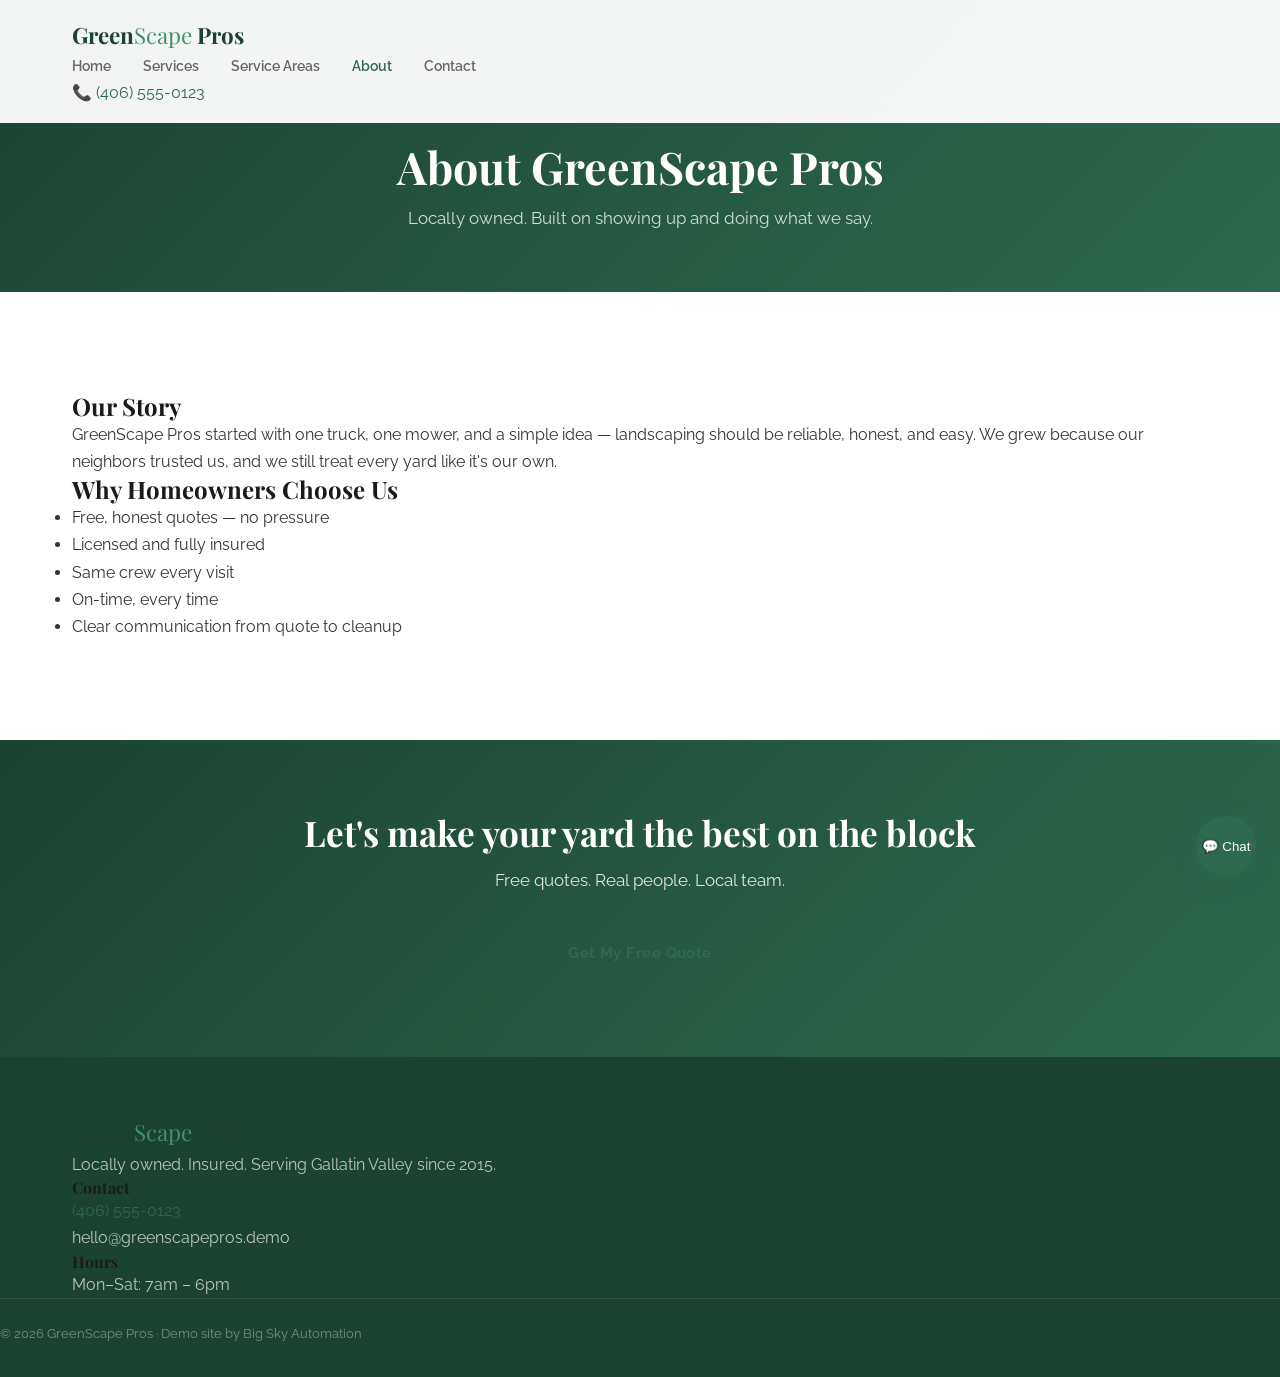
==== about.html @ c4fb8316 "Initial landscaping demo site" ====
<!DOCTYPE html>
<html lang="en">
<head>
<meta charset="UTF-8">
<meta name="viewport" content="width=device-width, initial-scale=1.0">
<title>About — GreenScape Pros</title>
<link rel="preconnect" href="https://fonts.googleapis.com">
<link href="https://fonts.googleapis.com/css2?family=Playfair+Display:wght@600;700&family=Raleway:wght@400;500;600;700&display=swap" rel="stylesheet">
<link rel="stylesheet" href="css/styles.css">
</head>
<body>

<header class="site-header">
  <div class="container header-inner">
    <a href="index.html" class="logo">Green<span>Scape</span> Pros</a>
    <nav class="nav-links">
      <a href="index.html">Home</a>
      <a href="services.html">Services</a>
      <a href="areas.html">Service Areas</a>
      <a href="about.html" class="active">About</a>
      <a href="contact.html">Contact</a>
    </nav>
    <a href="tel:+14065550123" class="header-phone">📞 (406) 555-0123</a>
    <button class="nav-toggle" aria-label="Menu">☰</button>
  </div>
</header>

<section class="page-header">
  <div class="container">
    <h1>About GreenScape Pros</h1>
    <p>Locally owned. Built on showing up and doing what we say.</p>
  </div>
</section>

<section class="section">
  <div class="container narrow">
    <h2>Our Story</h2>
    <p>GreenScape Pros started with one truck, one mower, and a simple idea — landscaping should be reliable, honest, and easy. We grew because our neighbors trusted us, and we still treat every yard like it's our own.</p>
    <h2>Why Homeowners Choose Us</h2>
    <ul class="check-list">
      <li>Free, honest quotes — no pressure</li>
      <li>Licensed and fully insured</li>
      <li>Same crew every visit</li>
      <li>On-time, every time</li>
      <li>Clear communication from quote to cleanup</li>
    </ul>
  </div>
</section>

<section class="cta-banner">
  <div class="container cta-inner">
    <h2>Let's make your yard the best on the block</h2>
    <p>Free quotes. Real people. Local team.</p>
    <a href="contact.html" class="btn btn-light">Get My Free Quote</a>
  </div>
</section>

<footer class="site-footer">
  <div class="container footer-inner">
    <div><div class="logo">Green<span>Scape</span> Pros</div><p>Locally owned. Insured. Serving Gallatin Valley since 2015.</p></div>
    <div><h4>Contact</h4><p><a href="tel:+14065550123">(406) 555-0123</a></p><p>hello@greenscapepros.demo</p></div>
    <div><h4>Hours</h4><p>Mon–Sat: 7am – 6pm</p></div>
  </div>
  <div class="footer-bottom">© 2026 GreenScape Pros · Demo site by Big Sky Automation</div>
</footer>

<div class="chat-widget">
  <button class="chat-bubble" aria-label="Open chat">💬 Chat</button>
  <div class="chat-popup">
    <div class="chat-header">Hi! How can we help?</div>
    <div class="chat-body">
      <p>Send us a message and we'll text you right back.</p>
      <input type="text" class="chat-input" placeholder="Your name">
      <input type="text" class="chat-input" placeholder="Phone number">
      <input type="text" class="chat-input" placeholder="What can we help with?">
      <button class="chat-send btn btn-primary">Send Message</button>
    </div>
  </div>
</div>

<script src="js/main.js"></script>
</body>
</html>
---- css/styles.css ----
/* ===== Reset & Variables ===== */
*, *::before, *::after { margin: 0; padding: 0; box-sizing: border-box; }

:root {
  --green: #2d6a4f;
  --green-dark: #1b4332;
  --green-light: #40916c;
  --green-pale: #b7e4c7;
  --earth: #8b6f47;
  --earth-light: #c9a96e;
  --cream: #f5f1eb;
  --white: #ffffff;
  --dark: #1a1a1a;
  --text: #333333;
  --text-light: #666666;
  --border: #e0ddd8;
  --shadow: 0 4px 20px rgba(0,0,0,0.08);
  --shadow-lg: 0 12px 40px rgba(0,0,0,0.12);
  --radius: 10px;
  --radius-lg: 16px;
}

html { scroll-behavior: smooth; scroll-padding-top: 80px; }

body {
  font-family: 'Raleway', -apple-system, sans-serif;
  color: var(--text);
  background: var(--white);
  line-height: 1.7;
  font-size: 16px;
  overflow-x: hidden;
}

h1, h2, h3, h4 {
  font-family: 'Playfair Display', Georgia, serif;
  color: var(--dark);
  line-height: 1.2;
  font-weight: 700;
}

a { color: var(--green); text-decoration: none; transition: all 0.3s ease; }
a:hover { color: var(--green-light); }
img { max-width: 100%; display: block; }

.container { max-width: 1200px; margin: 0 auto; padding: 0 32px; }

/* ===== Buttons ===== */
.btn {
  display: inline-block;
  font-family: 'Raleway', sans-serif;
  font-weight: 700;
  font-size: 0.95rem;
  padding: 16px 36px;
  border-radius: var(--radius);
  border: 2px solid transparent;
  cursor: pointer;
  transition: all 0.3s ease;
  text-align: center;
  letter-spacing: 0.03em;
}

.btn-primary {
  background: var(--green);
  color: var(--white);
  border-color: var(--green);
}

.btn-primary:hover {
  background: var(--green-light);
  border-color: var(--green-light);
  color: var(--white);
  transform: translateY(-2px);
  box-shadow: 0 6px 20px rgba(45,106,79,0.3);
}

.btn-outline {
  background: transparent;
  color: var(--white);
  border-color: rgba(255,255,255,0.6);
}

.btn-outline:hover {
  background: var(--white);
  color: var(--green-dark);
  border-color: var(--white);
}

.btn-call {
  background: var(--green);
  color: var(--white);
  padding: 10px 20px;
  border-radius: var(--radius);
  font-weight: 700;
  font-size: 0.875rem;
  display: inline-flex;
  align-items: center;
  gap: 8px;
}

.btn-call:hover {
  background: var(--green-light);
  color: var(--white);
  transform: translateY(-1px);
}

.btn-call svg { flex-shrink: 0; }

/* ===== FEATURE 1: Sticky Header with Click-to-Call ===== */
.site-header {
  position: fixed;
  top: 0; left: 0; right: 0;
  z-index: 1000;
  background: rgba(255,255,255,0.95);
  backdrop-filter: blur(12px);
  transition: all 0.3s ease;
  padding: 16px 0;
  border-bottom: 1px solid transparent;
}

.site-header.scrolled {
  padding: 10px 0;
  box-shadow: var(--shadow);
  border-bottom: 1px solid var(--border);
}

.nav { display: flex; align-items: center; justify-content: space-between; }

.logo {
  font-family: 'Playfair Display', Georgia, serif;
  font-size: 1.4rem;
  font-weight: 700;
  color: var(--green-dark);
}

.logo span { color: var(--green-light); font-weight: 400; }
.logo:hover { color: var(--green-dark); }

.nav-links { display: flex; align-items: center; gap: 32px; list-style: none; }

.nav-links a {
  font-size: 0.9rem;
  font-weight: 600;
  color: var(--text-light);
}

.nav-links a:hover { color: var(--green); }
.nav-links a.active { color: var(--green); }

/* Click-to-call always visible in header */
.header-phone {
  display: flex;
  align-items: center;
  gap: 8px;
}

.header-phone-number {
  font-weight: 700;
  color: var(--green-dark);
  font-size: 0.95rem;
}

.nav-toggle {
  display: none;
  flex-direction: column;
  gap: 5px;
  background: none;
  border: none;
  cursor: pointer;
  padding: 4px;
}

.nav-toggle span {
  display: block;
  width: 24px;
  height: 2.5px;
  background: var(--dark);
  border-radius: 2px;
  transition: all 0.3s;
}

/* ===== Hero ===== */
.hero {
  position: relative;
  min-height: 90vh;
  display: flex;
  align-items: center;
  background: linear-gradient(135deg, #1b4332 0%, #2d6a4f 100%);
  overflow: hidden;
}

.hero-bg {
  position: absolute;
  inset: 0;
  background: url('https://images.unsplash.com/photo-1558904541-efa843a96f01?w=1600&q=75') center/cover no-repeat;
  opacity: 0.3;
}

.hero-inner {
  position: relative;
  z-index: 2;
  padding: 140px 0 100px;
  max-width: 680px;
}

.hero-tag {
  display: inline-block;
  font-size: 0.8rem;
  font-weight: 700;
  letter-spacing: 0.15em;
  text-transform: uppercase;
  color: var(--green-pale);
  margin-bottom: 16px;
}

.hero h1 {
  font-size: 3.5rem;
  color: var(--white);
  margin-bottom: 20px;
  line-height: 1.1;
}

.hero-sub {
  font-size: 1.15rem;
  color: rgba(255,255,255,0.85);
  margin-bottom: 36px;
  line-height: 1.8;
  max-width: 520px;
}

.hero-cta { display: flex; gap: 16px; flex-wrap: wrap; }

/* ===== Section Shared ===== */
.section { padding: 100px 0; }
.section-alt { background: var(--cream); }

.section-header {
  text-align: center;
  margin-bottom: 60px;
}

.section-tag {
  display: inline-block;
  font-size: 0.75rem;
  font-weight: 700;
  letter-spacing: 0.15em;
  text-transform: uppercase;
  color: var(--green);
  margin-bottom: 12px;
}

.section-header h2 {
  font-size: 2.5rem;
  margin-bottom: 16px;
}

.section-header p {
  font-size: 1.05rem;
  color: var(--text-light);
  max-width: 560px;
  margin: 0 auto;
}

/* ===== Services Grid ===== */
.services-grid {
  display: grid;
  grid-template-columns: repeat(3, 1fr);
  gap: 28px;
}

.service-card {
  background: var(--white);
  border: 1px solid var(--border);
  border-radius: var(--radius-lg);
  padding: 36px 28px;
  transition: all 0.3s ease;
  text-align: center;
}

.service-card:hover {
  box-shadow: var(--shadow-lg);
  transform: translateY(-4px);
  border-color: transparent;
}

.service-icon {
  width: 64px;
  height: 64px;
  margin: 0 auto 20px;
  display: flex;
  align-items: center;
  justify-content: center;
  background: var(--green);
  color: var(--white);
  border-radius: 50%;
}

.service-card h3 { font-size: 1.2rem; margin-bottom: 10px; }
.service-card p { color: var(--text-light); font-size: 0.92rem; margin-bottom: 16px; }

.service-link {
  font-weight: 700;
  font-size: 0.88rem;
  color: var(--green);
}

/* ===== FEATURE 5: CTA Banner (same CTA everywhere) ===== */
.cta-banner {
  background: linear-gradient(135deg, var(--green-dark) 0%, var(--green) 100%);
  padding: 72px 0;
  text-align: center;
}

.cta-banner h2 {
  color: var(--white);
  font-size: 2.2rem;
  margin-bottom: 12px;
}

.cta-banner p {
  color: rgba(255,255,255,0.85);
  font-size: 1.05rem;
  margin-bottom: 28px;
  max-width: 500px;
  margin-left: auto;
  margin-right: auto;
}

.cta-banner .btn-primary {
  background: var(--white);
  color: var(--green-dark);
  border-color: var(--white);
  font-size: 1rem;
  padding: 18px 40px;
}

.cta-banner .btn-primary:hover {
  background: var(--green-pale);
  border-color: var(--green-pale);
  color: var(--green-dark);
}

/* ===== About ===== */
.about-grid {
  display: grid;
  grid-template-columns: 1fr 1fr;
  gap: 64px;
  align-items: center;
}

.about-img {
  border-radius: var(--radius-lg);
  box-shadow: var(--shadow-lg);
  aspect-ratio: 4/3;
  object-fit: cover;
  width: 100%;
}

.about-content h2 { font-size: 2.2rem; margin-bottom: 20px; }
.about-content p { color: var(--text-light); margin-bottom: 16px; }

.about-values {
  display: grid;
  grid-template-columns: 1fr 1fr;
  gap: 16px;
  margin-top: 28px;
}

.about-value {
  display: flex;
  align-items: center;
  gap: 10px;
  font-weight: 600;
  font-size: 0.92rem;
  color: var(--dark);
}

.about-value svg { color: var(--green); flex-shrink: 0; }

/* ===== FEATURE 4: Service Areas ===== */
.areas-grid {
  display: grid;
  grid-template-columns: repeat(4, 1fr);
  gap: 20px;
}

.area-card {
  background: var(--white);
  border: 1px solid var(--border);
  border-radius: var(--radius);
  padding: 28px 24px;
  text-align: center;
  transition: all 0.3s ease;
}

.area-card:hover {
  border-color: var(--green);
  box-shadow: var(--shadow);
  transform: translateY(-2px);
}

.area-card h3 { font-size: 1.1rem; margin-bottom: 4px; }
.area-card p { font-size: 0.85rem; color: var(--text-light); }

.area-card .area-icon {
  width: 40px;
  height: 40px;
  margin: 0 auto 12px;
  display: flex;
  align-items: center;
  justify-content: center;
  background: var(--cream);
  border-radius: 50%;
  color: var(--green);
}

/* ===== Testimonials ===== */
.testimonials-grid {
  display: grid;
  grid-template-columns: repeat(3, 1fr);
  gap: 28px;
}

.testimonial {
  background: var(--white);
  border: 1px solid var(--border);
  border-radius: var(--radius-lg);
  padding: 32px;
}

.testimonial-stars {
  color: #f59e0b;
  font-size: 1rem;
  letter-spacing: 2px;
  margin-bottom: 12px;
}

.testimonial p {
  font-size: 0.95rem;
  color: var(--text-light);
  font-style: italic;
  margin-bottom: 16px;
  line-height: 1.7;
}

.testimonial-author { display: flex; align-items: center; gap: 10px; }

.testimonial-avatar {
  width: 40px; height: 40px;
  background: var(--green);
  color: var(--white);
  border-radius: 50%;
  display: flex;
  align-items: center;
  justify-content: center;
  font-weight: 800;
  font-size: 0.8rem;
}

.testimonial-author strong { font-size: 0.9rem; display: block; color: var(--dark); }
.testimonial-author span { font-size: 0.8rem; color: var(--text-light); }

/* ===== Contact ===== */
.contact-grid {
  display: grid;
  grid-template-columns: 1fr 1.2fr;
  gap: 64px;
  align-items: start;
}

.contact-info h2 { font-size: 2.2rem; margin-bottom: 16px; }
.contact-info > p { color: var(--text-light); margin-bottom: 32px; }

.contact-item {
  display: flex;
  align-items: center;
  gap: 14px;
  margin-bottom: 20px;
}

.contact-icon {
  width: 44px; height: 44px;
  background: var(--green);
  color: var(--white);
  border-radius: 50%;
  display: flex;
  align-items: center;
  justify-content: center;
  flex-shrink: 0;
}

.contact-item a, .contact-item span { font-weight: 600; color: var(--dark); font-size: 0.95rem; }

.contact-form {
  background: var(--white);
  border: 1px solid var(--border);
  border-radius: var(--radius-lg);
  padding: 40px;
  box-shadow: var(--shadow-lg);
}

.form-group { margin-bottom: 20px; }
.form-group label { display: block; font-weight: 700; font-size: 0.85rem; margin-bottom: 6px; color: var(--dark); }

.form-group input,
.form-group select,
.form-group textarea {
  width: 100%;
  padding: 14px 16px;
  font-family: 'Raleway', sans-serif;
  font-size: 0.95rem;
  border: 2px solid var(--border);
  border-radius: var(--radius);
  background: var(--cream);
  color: var(--dark);
  transition: all 0.3s;
  outline: none;
}

.form-group input:focus,
.form-group select:focus,
.form-group textarea:focus {
  border-color: var(--green);
  background: var(--white);
  box-shadow: 0 0 0 4px rgba(45,106,79,0.08);
}

.form-group textarea { resize: vertical; min-height: 120px; }
.btn-full { width: 100%; }

/* ===== Gallery ===== */
.gallery-grid {
  display: grid;
  grid-template-columns: repeat(3, 1fr);
  gap: 20px;
}

.gallery-item {
  border-radius: var(--radius);
  overflow: hidden;
  aspect-ratio: 4/3;
}

.gallery-item img {
  width: 100%;
  height: 100%;
  object-fit: cover;
  transition: transform 0.4s ease;
}

.gallery-item:hover img { transform: scale(1.05); }

/* ===== FEATURE 3: Chat Widget ===== */
.chat-widget {
  position: fixed;
  bottom: 24px;
  right: 24px;
  z-index: 999;
}

.chat-bubble {
  width: 60px;
  height: 60px;
  background: var(--green);
  border-radius: 50%;
  display: flex;
  align-items: center;
  justify-content: center;
  color: var(--white);
  cursor: pointer;
  box-shadow: 0 4px 20px rgba(45,106,79,0.4);
  transition: all 0.3s ease;
  border: none;
}

.chat-bubble:hover {
  background: var(--green-light);
  transform: scale(1.08);
}

.chat-popup {
  position: absolute;
  bottom: 72px;
  right: 0;
  width: 320px;
  background: var(--white);
  border-radius: var(--radius-lg);
  box-shadow: var(--shadow-lg);
  border: 1px solid var(--border);
  overflow: hidden;
  display: none;
}

.chat-popup.open { display: block; }

.chat-header {
  background: var(--green);
  color: var(--white);
  padding: 18px 20px;
}

.chat-header h4 { font-family: 'Raleway', sans-serif; font-size: 0.95rem; font-weight: 700; }
.chat-header p { font-size: 0.78rem; opacity: 0.8; margin-top: 2px; }

.chat-body { padding: 20px; }

.chat-message {
  background: var(--cream);
  border-radius: 12px 12px 12px 0;
  padding: 12px 16px;
  font-size: 0.88rem;
  color: var(--text);
  margin-bottom: 16px;
  line-height: 1.5;
}

.chat-input-group { display: flex; flex-direction: column; gap: 10px; }

.chat-input {
  width: 100%;
  padding: 10px 14px;
  border: 1px solid var(--border);
  border-radius: var(--radius);
  font-family: 'Raleway', sans-serif;
  font-size: 0.88rem;
  outline: none;
}

.chat-input:focus { border-color: var(--green); }

.chat-send {
  background: var(--green);
  color: var(--white);
  border: none;
  padding: 10px;
  border-radius: var(--radius);
  font-family: 'Raleway', sans-serif;
  font-weight: 700;
  font-size: 0.85rem;
  cursor: pointer;
  transition: background 0.3s;
}

.chat-send:hover { background: var(--green-light); }

/* ===== Footer ===== */
.site-footer {
  background: var(--green-dark);
  padding: 56px 0 32px;
  color: rgba(255,255,255,0.7);
}

.footer-grid {
  display: grid;
  grid-template-columns: 1.5fr 1fr 1fr 1fr;
  gap: 40px;
  margin-bottom: 40px;
}

.footer-brand .logo { color: var(--white); margin-bottom: 12px; display: inline-block; }
.footer-brand .logo span { color: var(--green-pale); }
.footer-brand p { font-size: 0.9rem; color: rgba(255,255,255,0.6); }

.footer-col h4 {
  font-family: 'Raleway', sans-serif;
  font-size: 0.85rem;
  font-weight: 700;
  text-transform: uppercase;
  letter-spacing: 0.1em;
  color: var(--white);
  margin-bottom: 16px;
}

.footer-col a {
  display: block;
  color: rgba(255,255,255,0.6);
  font-size: 0.88rem;
  margin-bottom: 10px;
  transition: color 0.3s;
}

.footer-col a:hover { color: var(--green-pale); }

.footer-bottom {
  border-top: 1px solid rgba(255,255,255,0.1);
  padding-top: 24px;
  display: flex;
  justify-content: space-between;
  align-items: center;
  font-size: 0.8rem;
  color: rgba(255,255,255,0.4);
}

.footer-bottom a { color: rgba(255,255,255,0.4); }
.footer-bottom a:hover { color: var(--green-pale); }

/* ===== Page Header (inner pages) ===== */
.page-header {
  background: linear-gradient(135deg, var(--green-dark) 0%, var(--green) 100%);
  padding: 140px 0 60px;
  text-align: center;
}

.page-header h1 { color: var(--white); font-size: 2.8rem; margin-bottom: 10px; }
.page-header p { color: rgba(255,255,255,0.8); font-size: 1.05rem; }

/* ===== Responsive ===== */
@media (max-width: 1024px) {
  .services-grid, .testimonials-grid, .gallery-grid { grid-template-columns: repeat(2, 1fr); }
  .areas-grid { grid-template-columns: repeat(3, 1fr); }
  .footer-grid { grid-template-columns: repeat(2, 1fr); }
  .hero h1 { font-size: 2.8rem; }
}

@media (max-width: 768px) {
  .container { padding: 0 20px; }
  .nav-toggle { display: flex; }

  .nav-links {
    position: absolute;
    top: 100%; left: 0; right: 0;
    background: var(--white);
    flex-direction: column;
    padding: 24px;
    gap: 16px;
    box-shadow: var(--shadow-lg);
    transform: translateY(-10px);
    opacity: 0;
    pointer-events: none;
    transition: all 0.3s ease;
    border-bottom: 3px solid var(--green);
  }

  .nav-links.open { transform: translateY(0); opacity: 1; pointer-events: auto; }

  .header-phone-number { display: none; }

  .hero { min-height: auto; }
  .hero-inner { padding: 120px 0 70px; }
  .hero h1 { font-size: 2.2rem; }
  .hero-cta { flex-direction: column; }
  .hero-cta .btn { width: 100%; }

  .services-grid, .testimonials-grid, .gallery-grid { grid-template-columns: 1fr; }
  .areas-grid { grid-template-columns: repeat(2, 1fr); }
  .about-grid, .contact-grid { grid-template-columns: 1fr; gap: 40px; }
  .about-values { grid-template-columns: 1fr; }
  .footer-grid { grid-template-columns: 1fr; }

  .section { padding: 70px 0; }
  .section-header h2, .about-content h2, .contact-info h2 { font-size: 1.9rem; }
  .page-header h1 { font-size: 2rem; }
  .page-header { padding: 120px 0 48px; }

  .chat-popup { width: 280px; }
}

@media (max-width: 480px) {
  .hero h1 { font-size: 1.85rem; }
  .areas-grid { grid-template-columns: 1fr; }
  .cta-banner h2 { font-size: 1.7rem; }
}
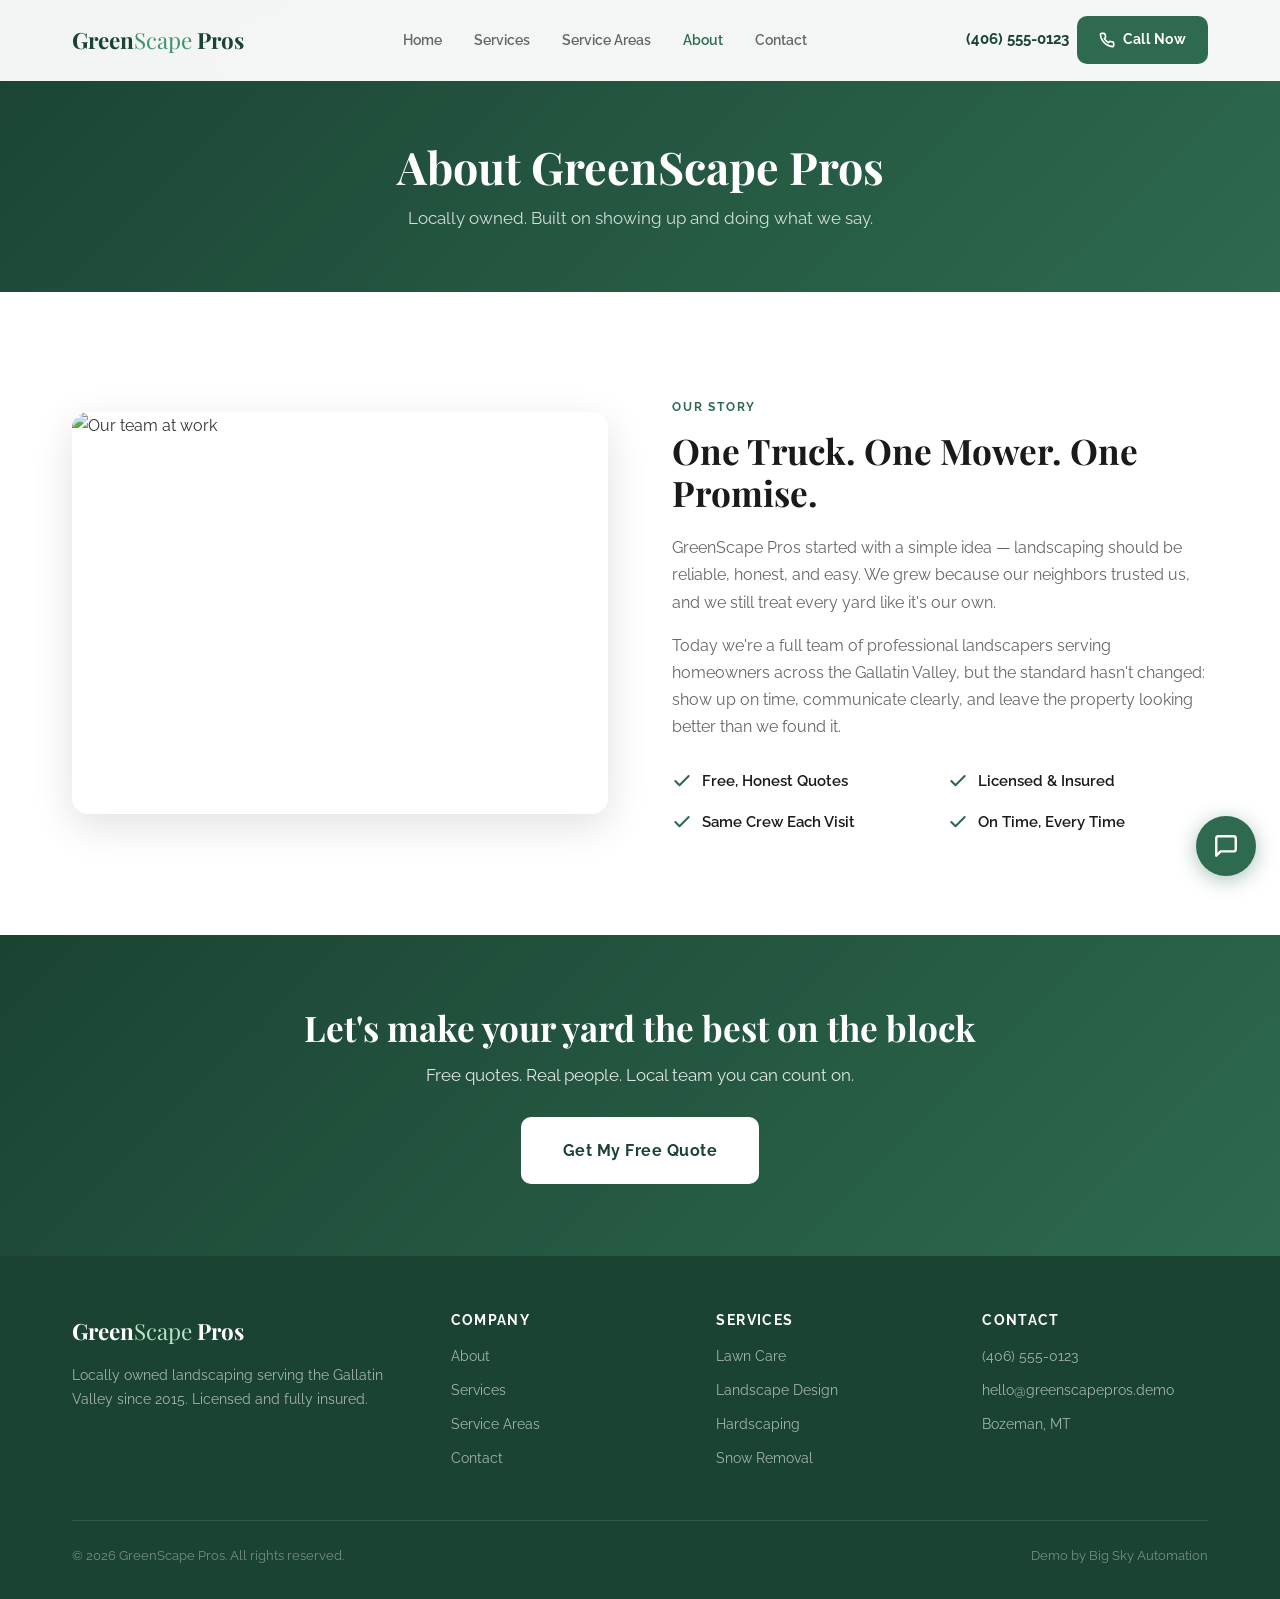
==== commit 22201b02: "Polish: redesigned all 5 pages to match design system" ====
--- a/about.html
+++ b/about.html
@@ -4,24 +4,32 @@
 <meta charset="UTF-8">
 <meta name="viewport" content="width=device-width, initial-scale=1.0">
 <title>About — GreenScape Pros</title>
+<meta name="description" content="Locally owned landscaping company serving the Gallatin Valley since 2015.">
 <link rel="preconnect" href="https://fonts.googleapis.com">
-<link href="https://fonts.googleapis.com/css2?family=Playfair+Display:wght@600;700&family=Raleway:wght@400;500;600;700&display=swap" rel="stylesheet">
+<link rel="preconnect" href="https://fonts.gstatic.com" crossorigin>
+<link href="https://fonts.googleapis.com/css2?family=Playfair+Display:wght@600;700&family=Raleway:wght@400;500;600;700;800&display=swap" rel="stylesheet">
 <link rel="stylesheet" href="css/styles.css">
 </head>
 <body>
 
 <header class="site-header">
-  <div class="container header-inner">
+  <div class="container nav">
     <a href="index.html" class="logo">Green<span>Scape</span> Pros</a>
-    <nav class="nav-links">
-      <a href="index.html">Home</a>
-      <a href="services.html">Services</a>
-      <a href="areas.html">Service Areas</a>
-      <a href="about.html" class="active">About</a>
-      <a href="contact.html">Contact</a>
-    </nav>
-    <a href="tel:+14065550123" class="header-phone">📞 (406) 555-0123</a>
-    <button class="nav-toggle" aria-label="Menu">☰</button>
+    <ul class="nav-links">
+      <li><a href="index.html">Home</a></li>
+      <li><a href="services.html">Services</a></li>
+      <li><a href="areas.html">Service Areas</a></li>
+      <li><a href="about.html" class="active">About</a></li>
+      <li><a href="contact.html">Contact</a></li>
+    </ul>
+    <div class="header-phone">
+      <span class="header-phone-number">(406) 555-0123</span>
+      <a href="tel:+14065550123" class="btn btn-call">
+        <svg xmlns="http://www.w3.org/2000/svg" width="16" height="16" viewBox="0 0 24 24" fill="none" stroke="currentColor" stroke-width="2.5" stroke-linecap="round" stroke-linejoin="round"><path d="M22 16.92v3a2 2 0 0 1-2.18 2 19.79 19.79 0 0 1-8.63-3.07 19.5 19.5 0 0 1-6-6 19.79 19.79 0 0 1-3.07-8.67A2 2 0 0 1 4.11 2h3a2 2 0 0 1 2 1.72 12.84 12.84 0 0 0 .7 2.81 2 2 0 0 1-.45 2.11L8.09 9.91a16 16 0 0 0 6 6l1.27-1.27a2 2 0 0 1 2.11-.45 12.84 12.84 0 0 0 2.81.7A2 2 0 0 1 22 16.92z"/></svg>
+        Call Now
+      </a>
+    </div>
+    <button class="nav-toggle" aria-label="Menu"><span></span><span></span><span></span></button>
   </div>
 </header>
 
@@ -33,47 +41,57 @@
 </section>
 
 <section class="section">
-  <div class="container narrow">
-    <h2>Our Story</h2>
-    <p>GreenScape Pros started with one truck, one mower, and a simple idea — landscaping should be reliable, honest, and easy. We grew because our neighbors trusted us, and we still treat every yard like it's our own.</p>
-    <h2>Why Homeowners Choose Us</h2>
-    <ul class="check-list">
-      <li>Free, honest quotes — no pressure</li>
-      <li>Licensed and fully insured</li>
-      <li>Same crew every visit</li>
-      <li>On-time, every time</li>
-      <li>Clear communication from quote to cleanup</li>
-    </ul>
+  <div class="container">
+    <div class="about-grid">
+      <img src="https://images.unsplash.com/photo-1600585154340-be6161a56a0c?w=900&q=75" alt="Our team at work" class="about-img">
+      <div class="about-content">
+        <span class="section-tag">Our Story</span>
+        <h2>One Truck. One Mower. One Promise.</h2>
+        <p>GreenScape Pros started with a simple idea — landscaping should be reliable, honest, and easy. We grew because our neighbors trusted us, and we still treat every yard like it's our own.</p>
+        <p>Today we're a full team of professional landscapers serving homeowners across the Gallatin Valley, but the standard hasn't changed: show up on time, communicate clearly, and leave the property looking better than we found it.</p>
+        <div class="about-values">
+          <div class="about-value"><svg xmlns="http://www.w3.org/2000/svg" width="20" height="20" viewBox="0 0 24 24" fill="none" stroke="currentColor" stroke-width="2.5" stroke-linecap="round" stroke-linejoin="round"><polyline points="20 6 9 17 4 12"/></svg> Free, Honest Quotes</div>
+          <div class="about-value"><svg xmlns="http://www.w3.org/2000/svg" width="20" height="20" viewBox="0 0 24 24" fill="none" stroke="currentColor" stroke-width="2.5" stroke-linecap="round" stroke-linejoin="round"><polyline points="20 6 9 17 4 12"/></svg> Licensed & Insured</div>
+          <div class="about-value"><svg xmlns="http://www.w3.org/2000/svg" width="20" height="20" viewBox="0 0 24 24" fill="none" stroke="currentColor" stroke-width="2.5" stroke-linecap="round" stroke-linejoin="round"><polyline points="20 6 9 17 4 12"/></svg> Same Crew Each Visit</div>
+          <div class="about-value"><svg xmlns="http://www.w3.org/2000/svg" width="20" height="20" viewBox="0 0 24 24" fill="none" stroke="currentColor" stroke-width="2.5" stroke-linecap="round" stroke-linejoin="round"><polyline points="20 6 9 17 4 12"/></svg> On Time, Every Time</div>
+        </div>
+      </div>
+    </div>
   </div>
 </section>
 
 <section class="cta-banner">
-  <div class="container cta-inner">
+  <div class="container">
     <h2>Let's make your yard the best on the block</h2>
-    <p>Free quotes. Real people. Local team.</p>
-    <a href="contact.html" class="btn btn-light">Get My Free Quote</a>
+    <p>Free quotes. Real people. Local team you can count on.</p>
+    <a href="contact.html" class="btn btn-primary">Get My Free Quote</a>
   </div>
 </section>
 
 <footer class="site-footer">
-  <div class="container footer-inner">
-    <div><div class="logo">Green<span>Scape</span> Pros</div><p>Locally owned. Insured. Serving Gallatin Valley since 2015.</p></div>
-    <div><h4>Contact</h4><p><a href="tel:+14065550123">(406) 555-0123</a></p><p>hello@greenscapepros.demo</p></div>
-    <div><h4>Hours</h4><p>Mon–Sat: 7am – 6pm</p></div>
+  <div class="container">
+    <div class="footer-grid">
+      <div class="footer-brand"><a href="index.html" class="logo">Green<span>Scape</span> Pros</a><p>Locally owned landscaping serving the Gallatin Valley since 2015. Licensed and fully insured.</p></div>
+      <div class="footer-col"><h4>Company</h4><a href="about.html">About</a><a href="services.html">Services</a><a href="areas.html">Service Areas</a><a href="contact.html">Contact</a></div>
+      <div class="footer-col"><h4>Services</h4><a href="services.html">Lawn Care</a><a href="services.html">Landscape Design</a><a href="services.html">Hardscaping</a><a href="services.html">Snow Removal</a></div>
+      <div class="footer-col"><h4>Contact</h4><a href="tel:+14065550123">(406) 555-0123</a><a href="mailto:hello@greenscapepros.demo">hello@greenscapepros.demo</a><a href="#">Bozeman, MT</a></div>
+    </div>
+    <div class="footer-bottom"><span>© 2026 GreenScape Pros. All rights reserved.</span><a href="https://bigskyautomation.com">Demo by Big Sky Automation</a></div>
   </div>
-  <div class="footer-bottom">© 2026 GreenScape Pros · Demo site by Big Sky Automation</div>
 </footer>
 
 <div class="chat-widget">
-  <button class="chat-bubble" aria-label="Open chat">💬 Chat</button>
+  <button class="chat-bubble" aria-label="Open chat"><svg xmlns="http://www.w3.org/2000/svg" width="26" height="26" viewBox="0 0 24 24" fill="none" stroke="currentColor" stroke-width="2.2" stroke-linecap="round" stroke-linejoin="round"><path d="M21 15a2 2 0 0 1-2 2H7l-4 4V5a2 2 0 0 1 2-2h14a2 2 0 0 1 2 2z"/></svg></button>
   <div class="chat-popup">
-    <div class="chat-header">Hi! How can we help?</div>
+    <div class="chat-header"><h4>Hi! How can we help?</h4><p>We typically reply within minutes</p></div>
     <div class="chat-body">
-      <p>Send us a message and we'll text you right back.</p>
-      <input type="text" class="chat-input" placeholder="Your name">
-      <input type="text" class="chat-input" placeholder="Phone number">
-      <input type="text" class="chat-input" placeholder="What can we help with?">
-      <button class="chat-send btn btn-primary">Send Message</button>
+      <div class="chat-message">Hey there! Tell us a bit about your yard and we'll text you right back with a free quote.</div>
+      <div class="chat-input-group">
+        <input type="text" class="chat-input" placeholder="Your name">
+        <input type="tel" class="chat-input" placeholder="Phone number">
+        <input type="text" class="chat-input" placeholder="What can we help with?">
+        <button class="chat-send">Send Message</button>
+      </div>
     </div>
   </div>
 </div>
